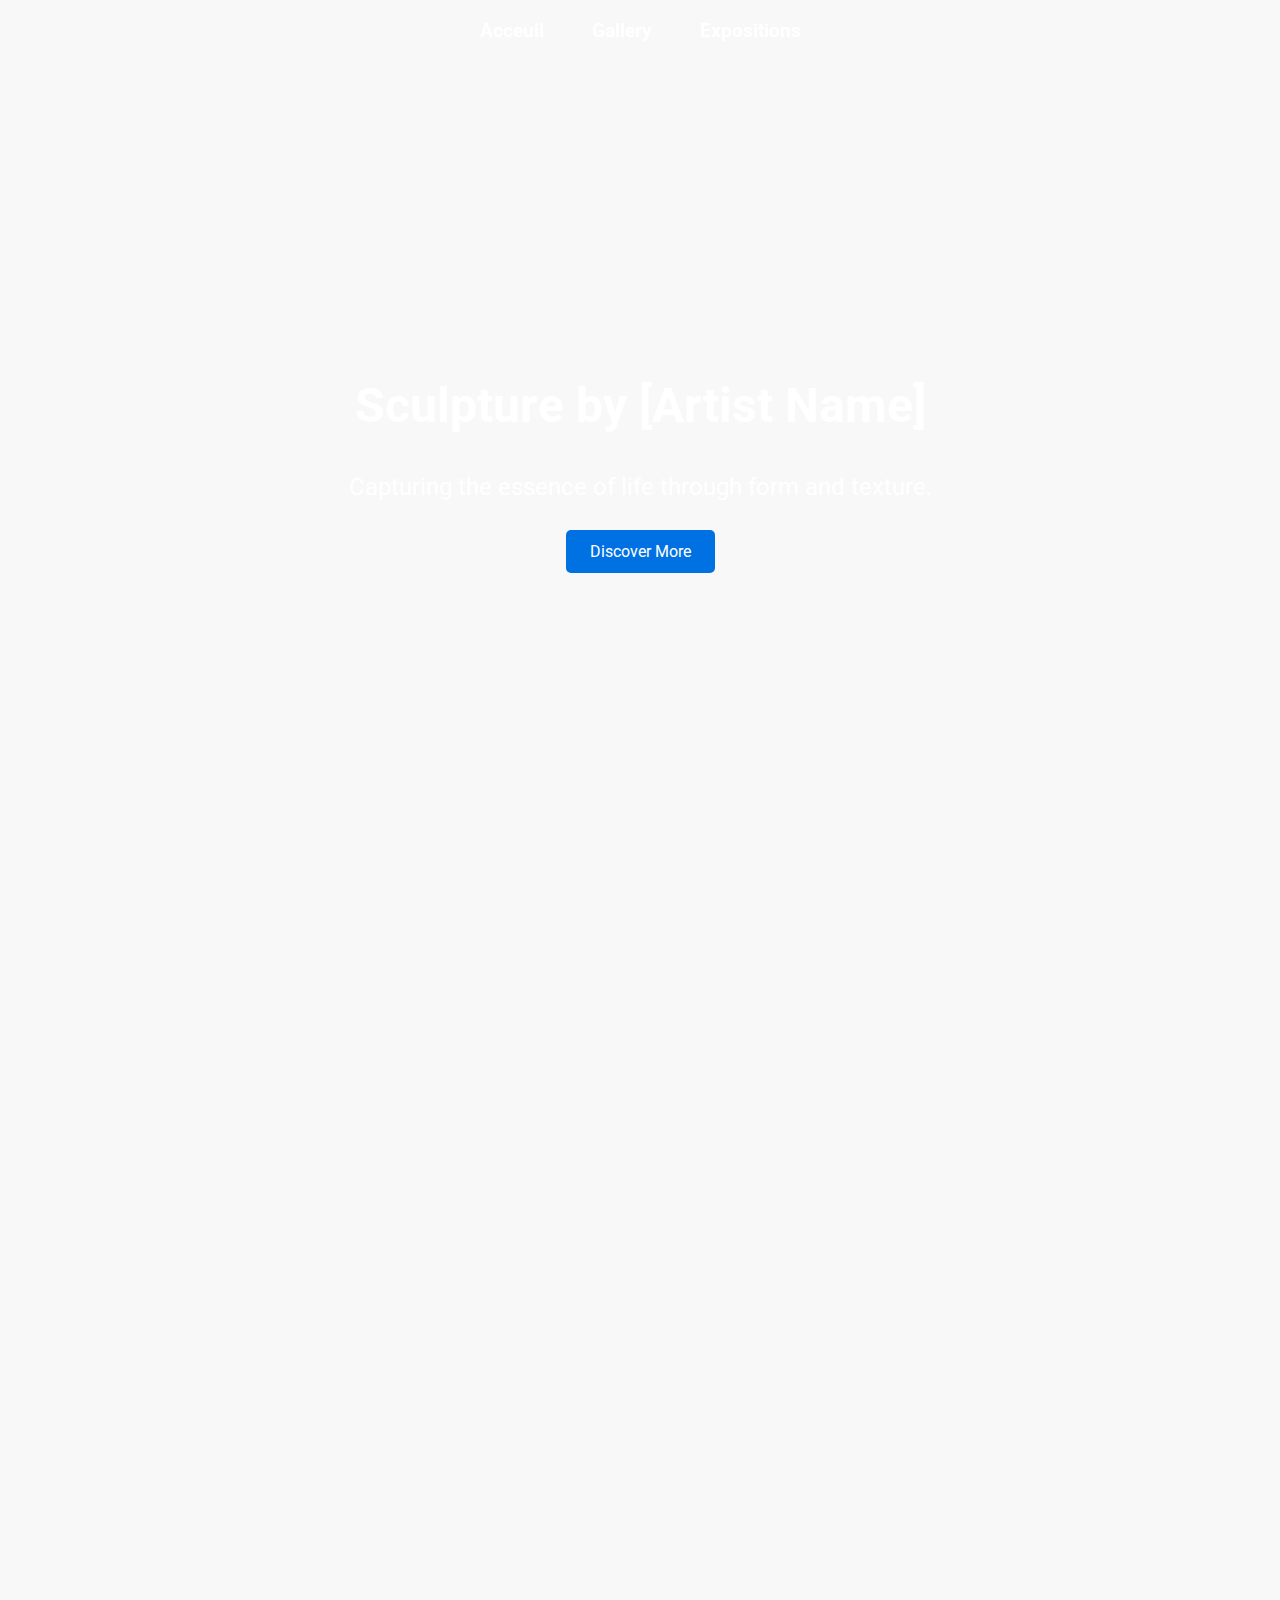
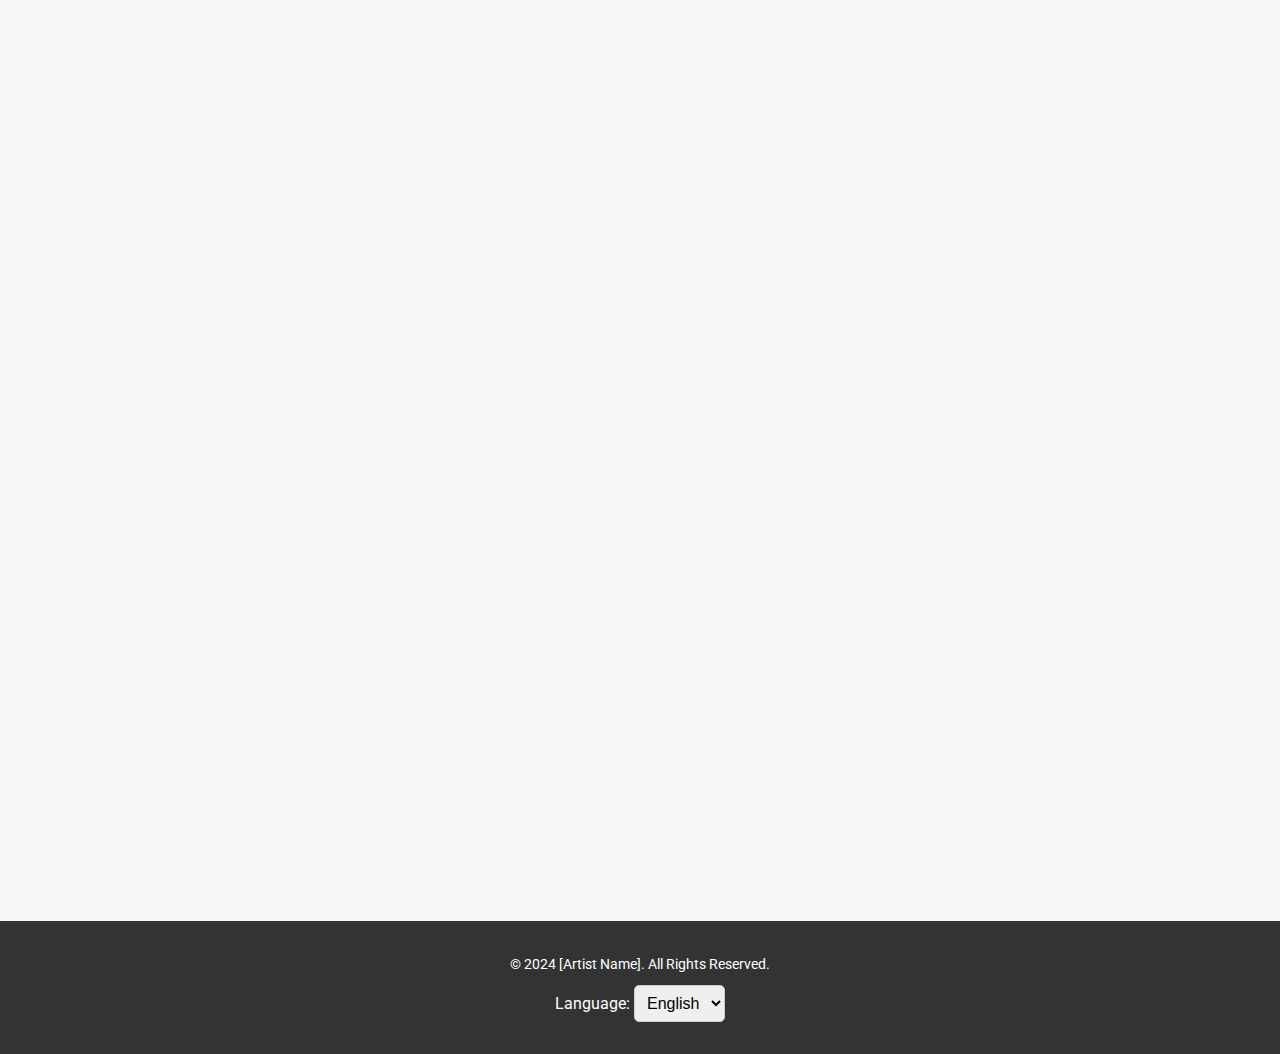
==== index_en.html @ 6194c9d3 "Add files via upload" ====
<!DOCTYPE html>
<html lang="en">
   <head>
      <meta charset="UTF-8">
      <meta name="viewport" content="width=device-width, initial-scale=1.0">
      <title>Sculpture by [Artist Name]</title>
      <link rel="stylesheet" href="styles.css">
      <link rel="preconnect" href="https://fonts.googleapis.com">
      <link rel="preconnect" href="https://fonts.gstatic.com" crossorigin>
      <link href="https://fonts.googleapis.com/css2?family=Roboto:wght@400;700&display=swap" rel="stylesheet">

      <script>
         document.addEventListener('DOMContentLoaded', function() {
             const elements = document.querySelectorAll('.hero, .about, .gallery, .gallery-item, .technique, .expositions, .exposition-item');
             const scrollTrigger = window.innerHeight / 1.3;
         
             function checkScroll() {
                 elements.forEach(element => {
                     const elementTop = element.getBoundingClientRect().top;
                     if (elementTop < scrollTrigger) {
                         element.style.opacity = '1';
                         element.style.transform = 'translateY(0)';
                     }
                 });
             }
         
             window.addEventListener('scroll', checkScroll);
             checkScroll(); // Initial check to reveal elements already in view
         });
      </script>
   </head>
   <header class="top-nav">
      <nav>
          <a href="#home">Acceuil</a>
          <a href="#gallery">Gallery</a>
          <a href="#expositions">Expositions</a>
      </nav>
  </header>
   <body>
      <!-- Hero Section -->
      <section class="hero">
         <div class="hero-content">
            <h1>Sculpture by [Artist Name]</h1>
            <p>Capturing the essence of life through form and texture.</p>
            <a href="#about" class="hero-button">Discover More</a>
         </div>
      </section>
      <!-- About Section -->
      <section id="about" class="about">
         <div class="about-content">
            <h2>About the Artist</h2>
            <p>[Artist Name] started sculpting at a young age, driven by a passion for turning simple materials into extraordinary works of art. From small clay figurines to large bronze statues, the journey has been one of dedication, experimentation, and love for art.</p>
            <p>Today, [Artist Name] is known for intricate details and the ability to tell a story through each piece. Explore the gallery below to see some of the notable sculptures and learn about their history.</p>
         </div>
      </section>
      <!-- Gallery Section -->
      <section class="gallery">
         <h2>Gallery</h2>
         <div class="gallery-grid">
            <div class="gallery-item">
               <img src="Images/Gallery1.webp" alt="Sculpture 1">
               <p>"The Awakening" - Bronze, 2019</p>
            </div>
            <div class="gallery-item">
               <img src="Images/Gallery2.webp" alt="Sculpture 2">
               <p>"Resilience" - Marble, 2021</p>
            </div>
            <div class="gallery-item">
               <img src="Images/Gallery3.webp" alt="Sculpture 3">
               <p>"Harmony in Motion" - Wood, 2022</p>
            </div>
         </div>
      </section>
      <!-- Technique Section -->
      <section class="technique">
         <h2>The Technique</h2>
         <div class="technique-content">
            <p>From sketching out initial designs to working with various mediums like clay, marble, and bronze, [Artist Name] follows a meticulous process that breathes life into each sculpture. The use of traditional tools combined with modern methods ensures each piece remains unique and timeless.</p>
         </div>
      </section>
      <!-- Exposition Section -->
      <section class="expositions">
         <h2>Upcoming Expositions</h2>
         <div class="expositions-list">
            <div class="exposition-item">
               <h3>Exposition: "Art in Motion"</h3>
               <p>Date: June 15, 2025</p>
               <p>Location: The Grand Art Gallery, Paris</p>
               <a href="#" class="reserve-button">Reserve Your Spot</a>
            </div>
            <div class="exposition-item">
               <h3>Exposition: "The Form of Nature"</h3>
               <p>Date: August 20, 2025</p>
               <p>Location: Art & Sculpture Museum, Berlin</p>
               <a href="#" class="reserve-button">Reserve Your Spot</a>
            </div>
         </div>
      </section>
    <!-- Footer -->
    <footer class="footer">
        <p>&copy; 2024 [Artist Name]. All Rights Reserved.</p>
        <div class="language-switch">
            <label for="language-select">Language: </label>
            <select id="language-select" onchange="changeLanguage()">
                <option value="en">English</option>
                <option value="fr">French</option>
            </select>
        </div>
    </footer>

    <script>
        function changeLanguage() {
            const language = document.getElementById('language-select').value;
            if (language === 'fr') {
                window.location.href = 'index_fr.html';
            } else {
                window.location.href = 'index.html';
            }
        }
    </script>

<script>
   document.addEventListener('DOMContentLoaded', function() {
       const navBar = document.querySelector('.top-nav');
       const heroSection = document.querySelector('.hero');

       function handleScroll() {
           // Trigger the change when halfway through the hero section
           if (window.scrollY > heroSection.offsetHeight / 3 - navBar.offsetHeight) {
               navBar.classList.add('scrolled');
           } else {
               navBar.classList.remove('scrolled');
           }
       }

       window.addEventListener('scroll', handleScroll);
       handleScroll(); // Initial check for page load
   });
</script>


   </body>
</html>
---- styles.css ----
/* Base Styles */
body {
    margin: 0;
    font-family: 'Roboto', sans-serif;
    line-height: 1.6;
    color: #333;
    background-color: #f8f8f8;
    overflow-x: hidden;
}

/* Hero Section */
.hero {
    background-image: url('Images/Hero1.webp');
    background-size: cover;
    background-position: center;
    height: 100vh;
    display: flex;
    align-items: center;
    justify-content: center;
    text-align: center;
    color: #fff;
    opacity: 0;
    transform: translateY(50px);
    transition: opacity 1.5s ease-out, transform 1.5s ease-out;
}

/* Initial transparent background for the navigation bar */
.top-nav {
    width: 100%;
    padding: 1rem 0;
    position: fixed;
    top: 0;
    left: 0;
    z-index: 1000;
    text-align: center;
    transition: background-color 0.3s ease; /* Smooth transition */
    background-color: transparent; /* Start as transparent */
}

/* Opaque background for navigation after scrolling */
.top-nav.scrolled {
    background-color: #333; /* Or any color you'd like for the navbar */
    color: #fff;
}

.top-nav nav a {
    color: #fff;
    text-decoration: none;
    font-weight: 700;
    font-size: 1.2rem;
    transition: color 0.3s, transform 0.3s, text-shadow 0.3s;
    position: relative;
}

.top-nav nav {
    display: flex;
    justify-content: center;
    gap: 3rem; /* Increase this value for more space */
}

.top-nav nav a:hover {
    color: #ddd;
    transform: scale(1.1); /* Slightly enlarge on hover */
    text-shadow: 0px 0px 8px rgba(255, 255, 255, 0.6); /* Glow effect */
}

/* Underline Animation */
.top-nav nav a::after {
    content: '';
    position: absolute;
    left: 0;
    bottom: -5px;
    width: 100%;
    height: 2px;
    background-color: #fff;
    transform: scaleX(0);
    transform-origin: right;
    transition: transform 0.3s ease;
}

.top-nav nav a:hover::after {
    transform: scaleX(1); /* Underline animation on hover */
    transform-origin: left;
}
.hero-content {
    max-width: 600px;
}

.hero h1 {
    font-size: 3rem;
    margin-bottom: 1rem;
}

.hero p {
    font-size: 1.5rem;
    margin-bottom: 2rem;
}

.hero-button {
    background-color: #0071e3;
    color: #fff;
    padding: 0.75rem 1.5rem;
    text-decoration: none;
    border-radius: 5px;
    transition: background-color 0.3s;
}

.hero-button:hover {
    background-color: #005bb5;
}

/* About Section */
.about {
    padding: 4rem 2rem;
    background-color: #fff;
    text-align: center;
    opacity: 0;
    transform: translateY(50px);
    transition: opacity 1.5s ease-out, transform 1.5s ease-out;
}

.about h2 {
    font-size: 2.5rem;
    margin-bottom: 1.5rem;
}

.about p {
    max-width: 800px;
    margin: 0 auto 1rem;
}

/* Gallery Section */
.gallery {
    padding: 4rem 2rem;
    text-align: center;
    opacity: 0;
    transform: translateY(50px);
    transition: opacity 1.5s ease-out, transform 1.5s ease-out;
}

.gallery h2 {
    font-size: 2.5rem;
    margin-bottom: 1.5rem;
}

.gallery-grid {
    display: grid;
    grid-template-columns: repeat(auto-fit, minmax(300px, 1fr));
    gap: 2rem;
    margin-top: 2rem;
}

.gallery-item {
    background-color: #fff;
    padding: 1rem;
    box-shadow: 0 4px 8px rgba(0, 0, 0, 0.1);
    opacity: 0;
    transform: translateY(50px);
    transition: opacity 1.5s ease-out, transform 1.5s ease-out;
}

.gallery-item img {
    max-width: 100%;
    border-radius: 5px;
}

/* Technique Section */
.technique {
    padding: 4rem 2rem;
    background-color: #f0f0f0;
    text-align: center;
    opacity: 0;
    transform: translateY(50px);
    transition: opacity 1.5s ease-out, transform 1.5s ease-out;
}

.technique h2 {
    font-size: 2.5rem;
    margin-bottom: 1.5rem;
}

.technique-content {
    max-width: 800px;
    margin: 0 auto;
}

/* Expositions Section */
.expositions {
    padding: 4rem 2rem;
    text-align: center;
    opacity: 0;
    transform: translateY(50px);
    transition: opacity 1.5s ease-out, transform 1.5s ease-out;
}

.expositions h2 {
    font-size: 2.5rem;
    margin-bottom: 1.5rem;
}

.expositions-list {
    display: grid;
    grid-template-columns: repeat(auto-fit, minmax(300px, 1fr));
    gap: 2rem;
    margin-top: 2rem;
}

.exposition-item {
    background-color: #fff;
    padding: 1rem;
    box-shadow: 0 4px 8px rgba(0, 0, 0, 0.1);
    opacity: 0;
    transform: translateY(50px);
    transition: opacity 1.5s ease-out, transform 1.5s ease-out;
}

.reserve-button {
    display: inline-block;
    margin-top: 1rem;
    background-color: #0071e3;
    color: #fff;
    padding: 0.5rem 1rem;
    text-decoration: none;
    border-radius: 5px;
    transition: background-color 0.3s;
}

.reserve-button:hover {
    background-color: #005bb5;
}

/* Footer */
.footer {
    padding: 2rem;
    background-color: #333;
    color: #fff;
    text-align: center;
    position: relative;
}

.footer p {
    margin: 0;
    font-size: 0.875rem;
}

/* Language Switch Section in Footer */
.footer .language-switch {
    display: inline-block;
    margin-top: 10px;
    text-align: center;
    color: #fff;
}

.footer .language-switch select {
    padding: 0.5rem;
    font-size: 1rem;
    border-radius: 5px;
    border: 1px solid #ccc;
}

    
/* Animations */
@keyframes fadeInUp {
    0% {
        opacity: 0;
        transform: translateY(50px);
    }
    100% {
        opacity: 1;
        transform: translateY(0);
    }
}
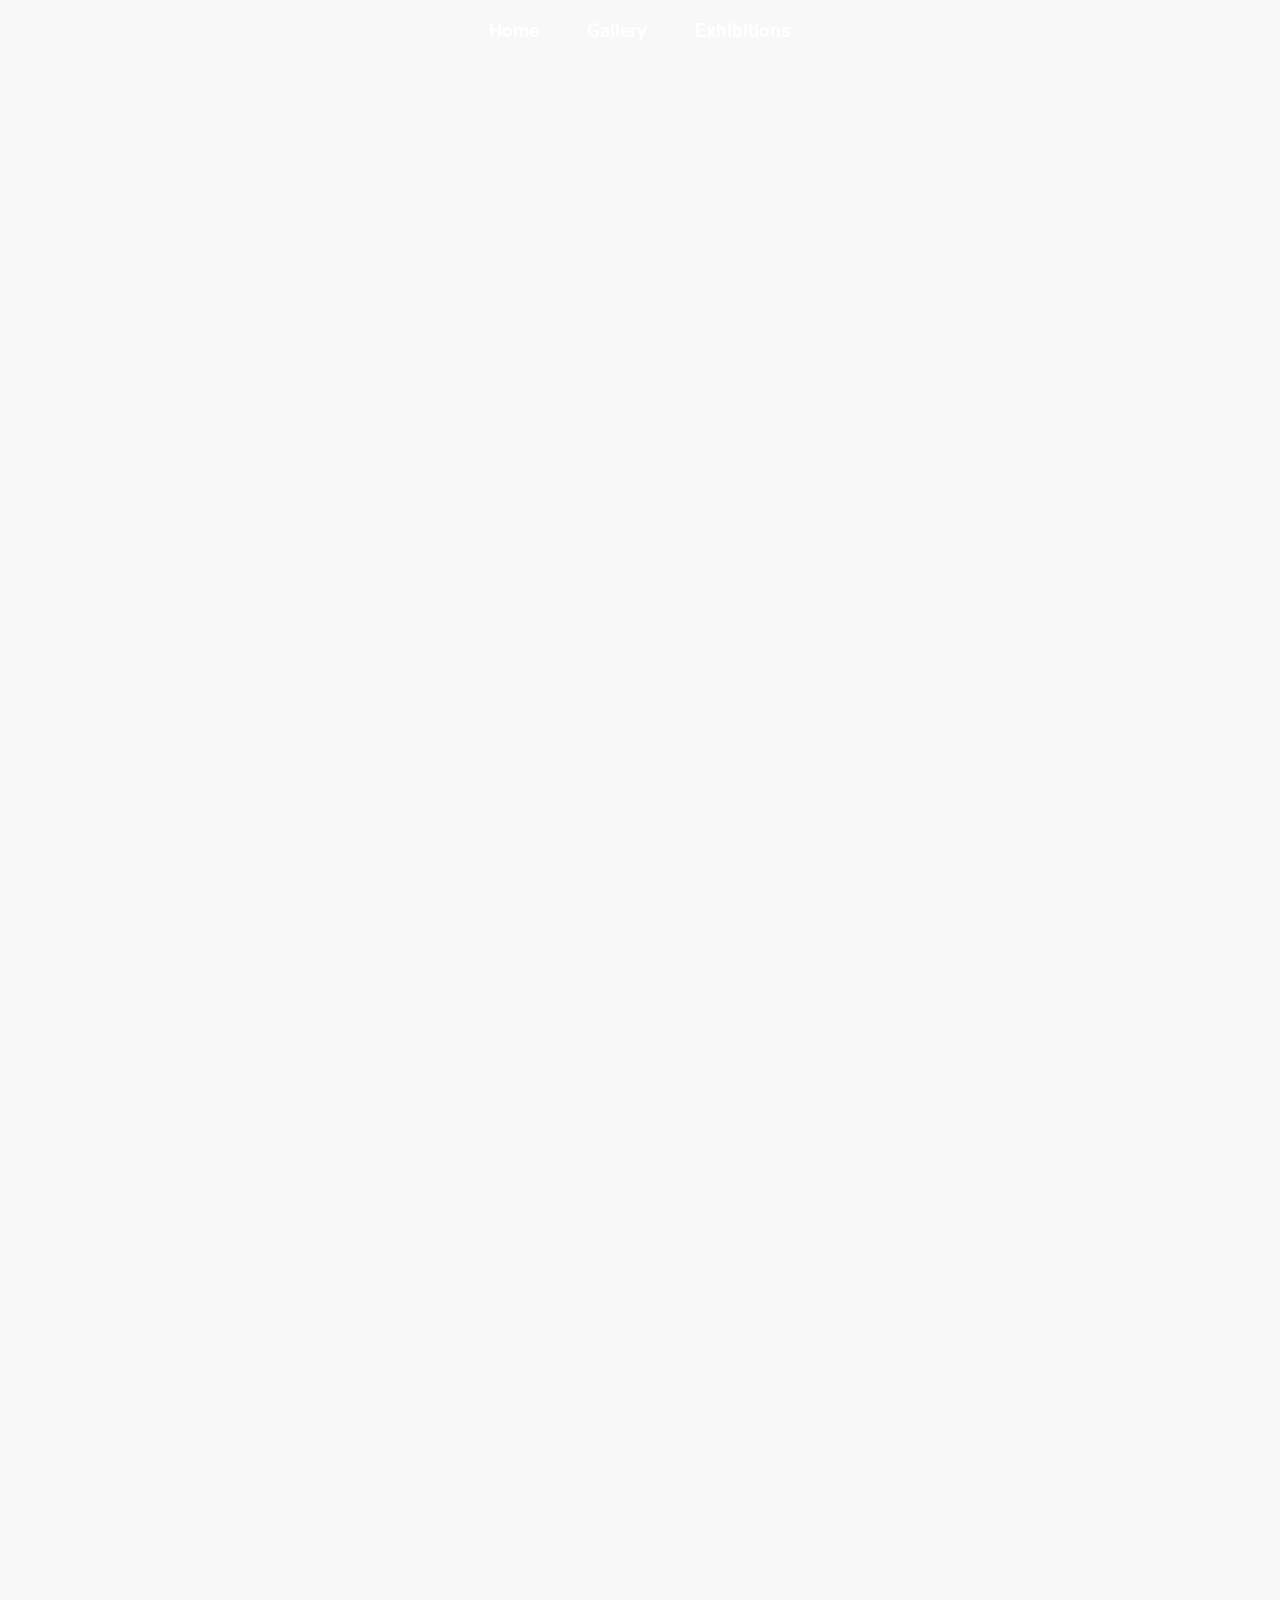
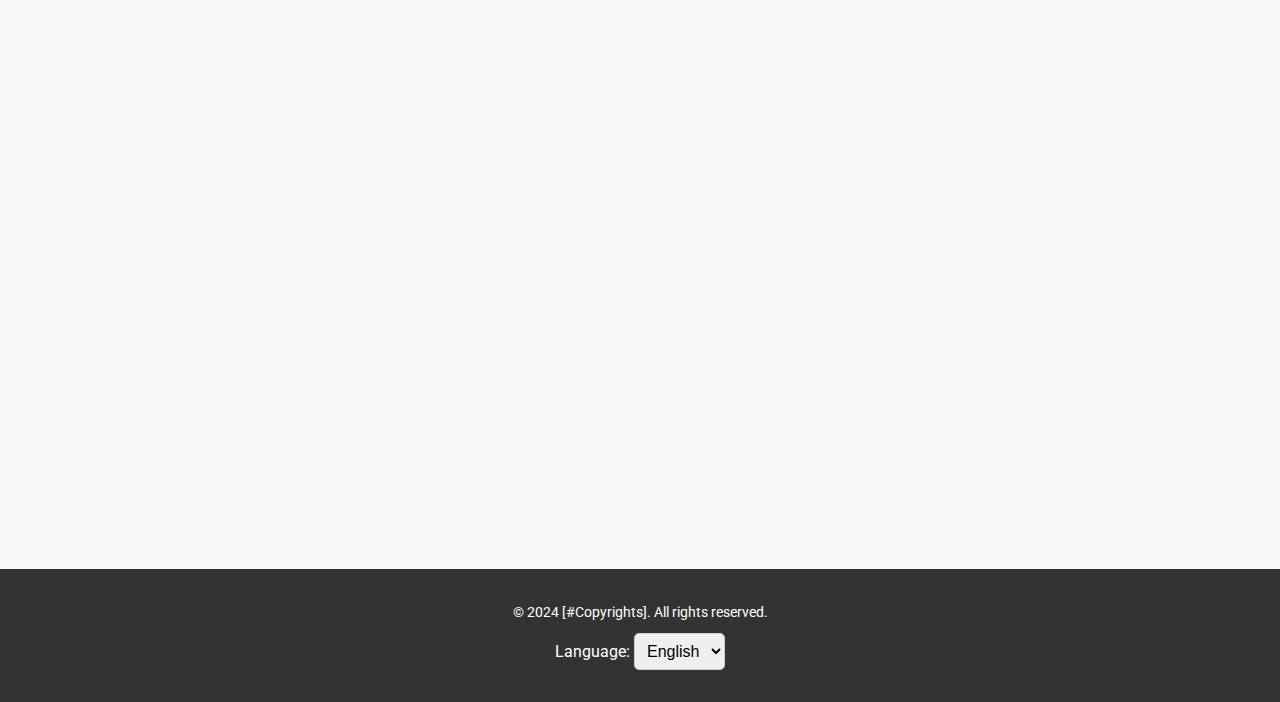
==== commit 20d5f886: "Update index_en.html" ====
--- a/index_en.html
+++ b/index_en.html
@@ -3,7 +3,9 @@
    <head>
       <meta charset="UTF-8">
       <meta name="viewport" content="width=device-width, initial-scale=1.0">
-      <title>Sculpture by [Artist Name]</title>
+
+      <title>Sculpture Site - RELEASE::0067</title>
+      
       <link rel="stylesheet" href="styles.css">
       <link rel="preconnect" href="https://fonts.googleapis.com">
       <link rel="preconnect" href="https://fonts.gstatic.com" crossorigin>
@@ -25,32 +27,56 @@
              }
          
              window.addEventListener('scroll', checkScroll);
-             checkScroll(); // Initial check to reveal elements already in view
+             checkScroll();
          });
+         
+         document.addEventListener('DOMContentLoaded', function() {
+         const navBar = document.querySelector('.top-nav');
+         const heroSection = document.querySelector('.hero');
+         
+         function handleScroll() {
+           if (window.scrollY > heroSection.offsetHeight / 3 - navBar.offsetHeight) {
+               navBar.classList.add('scrolled');
+           } else {
+               navBar.classList.remove('scrolled');
+           }
+         }
+         
+         window.addEventListener('scroll', handleScroll);
+         handleScroll(); 
+         });
+         function changeLanguage() {
+            const language = document.getElementById('language-select').value;
+            if (language === 'fr') {
+                window.location.href = 'index_fr.html';
+            } else {
+                window.location.href = 'index.html';
+            }
+         }
       </script>
    </head>
    <header class="top-nav">
       <nav>
-          <a href="#home">Acceuil</a>
-          <a href="#gallery">Gallery</a>
-          <a href="#expositions">Expositions</a>
+         <a href="#home">Home</a>
+         <a href="Gallerie.html">Gallery</a>
+         <a href="#expositions">Exhibitions</a>
       </nav>
-  </header>
+   </header>
    <body>
       <!-- Hero Section -->
       <section class="hero">
          <div class="hero-content">
-            <h1>Sculpture by [Artist Name]</h1>
-            <p>Capturing the essence of life through form and texture.</p>
-            <a href="#about" class="hero-button">Discover More</a>
+            <h1> </h1>
+            <p> </p>
+            <!-- <a href="#about" class="hero-button">Discover More</a> -->
          </div>
       </section>
       <!-- About Section -->
       <section id="about" class="about">
          <div class="about-content">
             <h2>About the Artist</h2>
-            <p>[Artist Name] started sculpting at a young age, driven by a passion for turning simple materials into extraordinary works of art. From small clay figurines to large bronze statues, the journey has been one of dedication, experimentation, and love for art.</p>
-            <p>Today, [Artist Name] is known for intricate details and the ability to tell a story through each piece. Explore the gallery below to see some of the notable sculptures and learn about their history.</p>
+            <p> </p>
+            <p> </p>
          </div>
       </section>
       <!-- Gallery Section -->
@@ -59,15 +85,15 @@
          <div class="gallery-grid">
             <div class="gallery-item">
                <img src="Images/Gallery1.webp" alt="Sculpture 1">
-               <p>"The Awakening" - Bronze, 2019</p>
+               <p> </p>
             </div>
             <div class="gallery-item">
                <img src="Images/Gallery2.webp" alt="Sculpture 2">
-               <p>"Resilience" - Marble, 2021</p>
+               <p> </p>
             </div>
             <div class="gallery-item">
                <img src="Images/Gallery3.webp" alt="Sculpture 3">
-               <p>"Harmony in Motion" - Wood, 2022</p>
+               <p> </p>
             </div>
          </div>
       </section>
@@ -75,69 +101,37 @@
       <section class="technique">
          <h2>The Technique</h2>
          <div class="technique-content">
-            <p>From sketching out initial designs to working with various mediums like clay, marble, and bronze, [Artist Name] follows a meticulous process that breathes life into each sculpture. The use of traditional tools combined with modern methods ensures each piece remains unique and timeless.</p>
+            <p> </p>
          </div>
       </section>
       <!-- Exposition Section -->
       <section class="expositions">
-         <h2>Upcoming Expositions</h2>
+         <h2>Upcoming Exhibitions</h2>
          <div class="expositions-list">
             <div class="exposition-item">
-               <h3>Exposition: "Art in Motion"</h3>
-               <p>Date: June 15, 2025</p>
-               <p>Location: The Grand Art Gallery, Paris</p>
-               <a href="#" class="reserve-button">Reserve Your Spot</a>
+               <h3>Exhibition: [#ExpName]</h3>
+               <p>Date: [#ExpDate]</p>
+               <p>Location: [#ExpLocation]  </p>
+              <!-- <a href="#" class="reserve-button">Reserve Your Spot</a> -->
             </div>
             <div class="exposition-item">
-               <h3>Exposition: "The Form of Nature"</h3>
-               <p>Date: August 20, 2025</p>
-               <p>Location: Art & Sculpture Museum, Berlin</p>
-               <a href="#" class="reserve-button">Reserve Your Spot</a>
+               <h3>Exhibition: [#ExpName]</h3>
+               <p>Date: [#ExpDate]</p>
+               <p>Location: [#ExpLocation]</p>
+              <!-- <a href="#" class="reserve-button">Reserve Your Spot</a> -->
             </div>
          </div>
       </section>
-    <!-- Footer -->
-    <footer class="footer">
-        <p>&copy; 2024 [Artist Name]. All Rights Reserved.</p>
-        <div class="language-switch">
+      <!-- Footer -->
+      <footer class="footer">
+         <p>&copy; 2024 [#Copyrights]. All rights reserved.</p>
+         <div class="language-switch">
             <label for="language-select">Language: </label>
             <select id="language-select" onchange="changeLanguage()">
-                <option value="en">English</option>
-                <option value="fr">French</option>
+               <option value="en">English</option>
+               <option value="fr">French</option>
             </select>
-        </div>
-    </footer>
-
-    <script>
-        function changeLanguage() {
-            const language = document.getElementById('language-select').value;
-            if (language === 'fr') {
-                window.location.href = 'index_fr.html';
-            } else {
-                window.location.href = 'index.html';
-            }
-        }
-    </script>
-
-<script>
-   document.addEventListener('DOMContentLoaded', function() {
-       const navBar = document.querySelector('.top-nav');
-       const heroSection = document.querySelector('.hero');
-
-       function handleScroll() {
-           // Trigger the change when halfway through the hero section
-           if (window.scrollY > heroSection.offsetHeight / 3 - navBar.offsetHeight) {
-               navBar.classList.add('scrolled');
-           } else {
-               navBar.classList.remove('scrolled');
-           }
-       }
-
-       window.addEventListener('scroll', handleScroll);
-       handleScroll(); // Initial check for page load
-   });
-</script>
-
-
+         </div>
+      </footer>
    </body>
-</html>+</html>
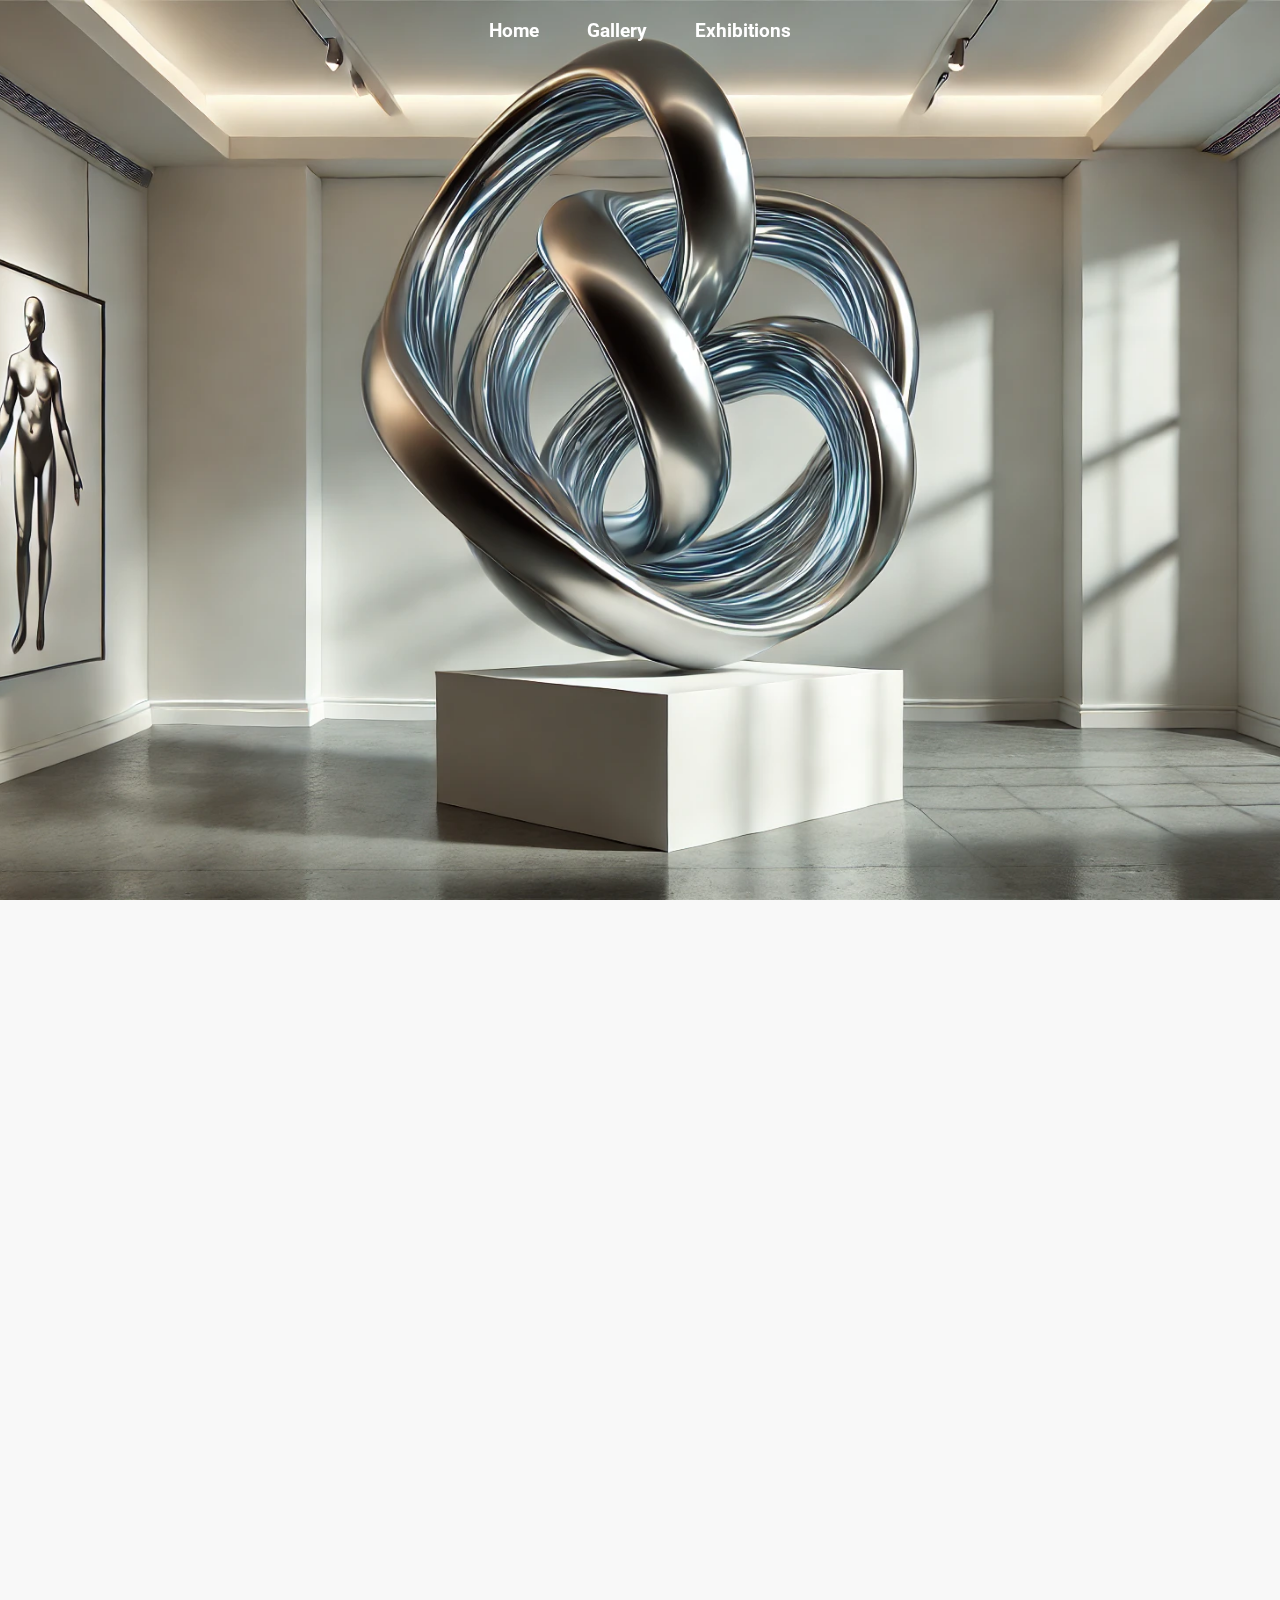
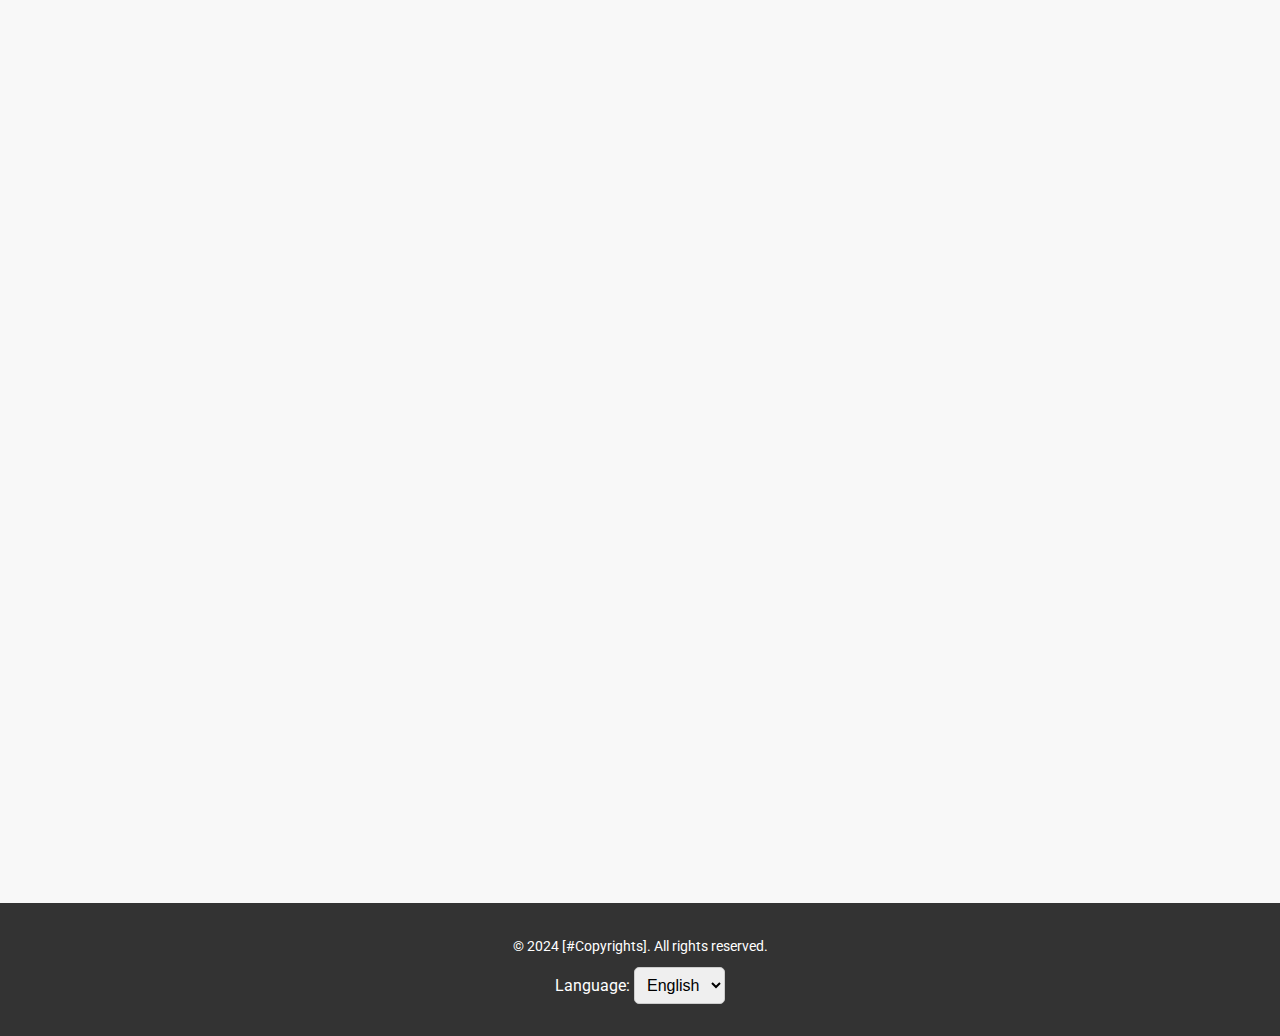
==== commit deed3de2: "Update index_en.html" ====
--- a/index_en.html
+++ b/index_en.html
@@ -84,15 +84,15 @@
          <h2>Gallery</h2>
          <div class="gallery-grid">
             <div class="gallery-item">
-               <img src="Images/Gallery1.webp" alt="Sculpture 1">
+               <img src="images/Gallery1.webp" alt="Sculpture 1">
                <p> </p>
             </div>
             <div class="gallery-item">
-               <img src="Images/Gallery2.webp" alt="Sculpture 2">
+               <img src="images/Gallery2.webp" alt="Sculpture 2">
                <p> </p>
             </div>
             <div class="gallery-item">
-               <img src="Images/Gallery3.webp" alt="Sculpture 3">
+               <img src="images/Gallery3.webp" alt="Sculpture 3">
                <p> </p>
             </div>
          </div>
--- a/styles.css
+++ b/styles.css
@@ -10,7 +10,7 @@
 
 /* Hero Section */
 .hero {
-    background-image: url('Images/Hero1.webp');
+    background-image: url('images/Hero1.webp');
     background-size: cover;
     background-position: center;
     height: 100vh;
@@ -269,4 +269,4 @@
         opacity: 1;
         transform: translateY(0);
     }
-}+}
